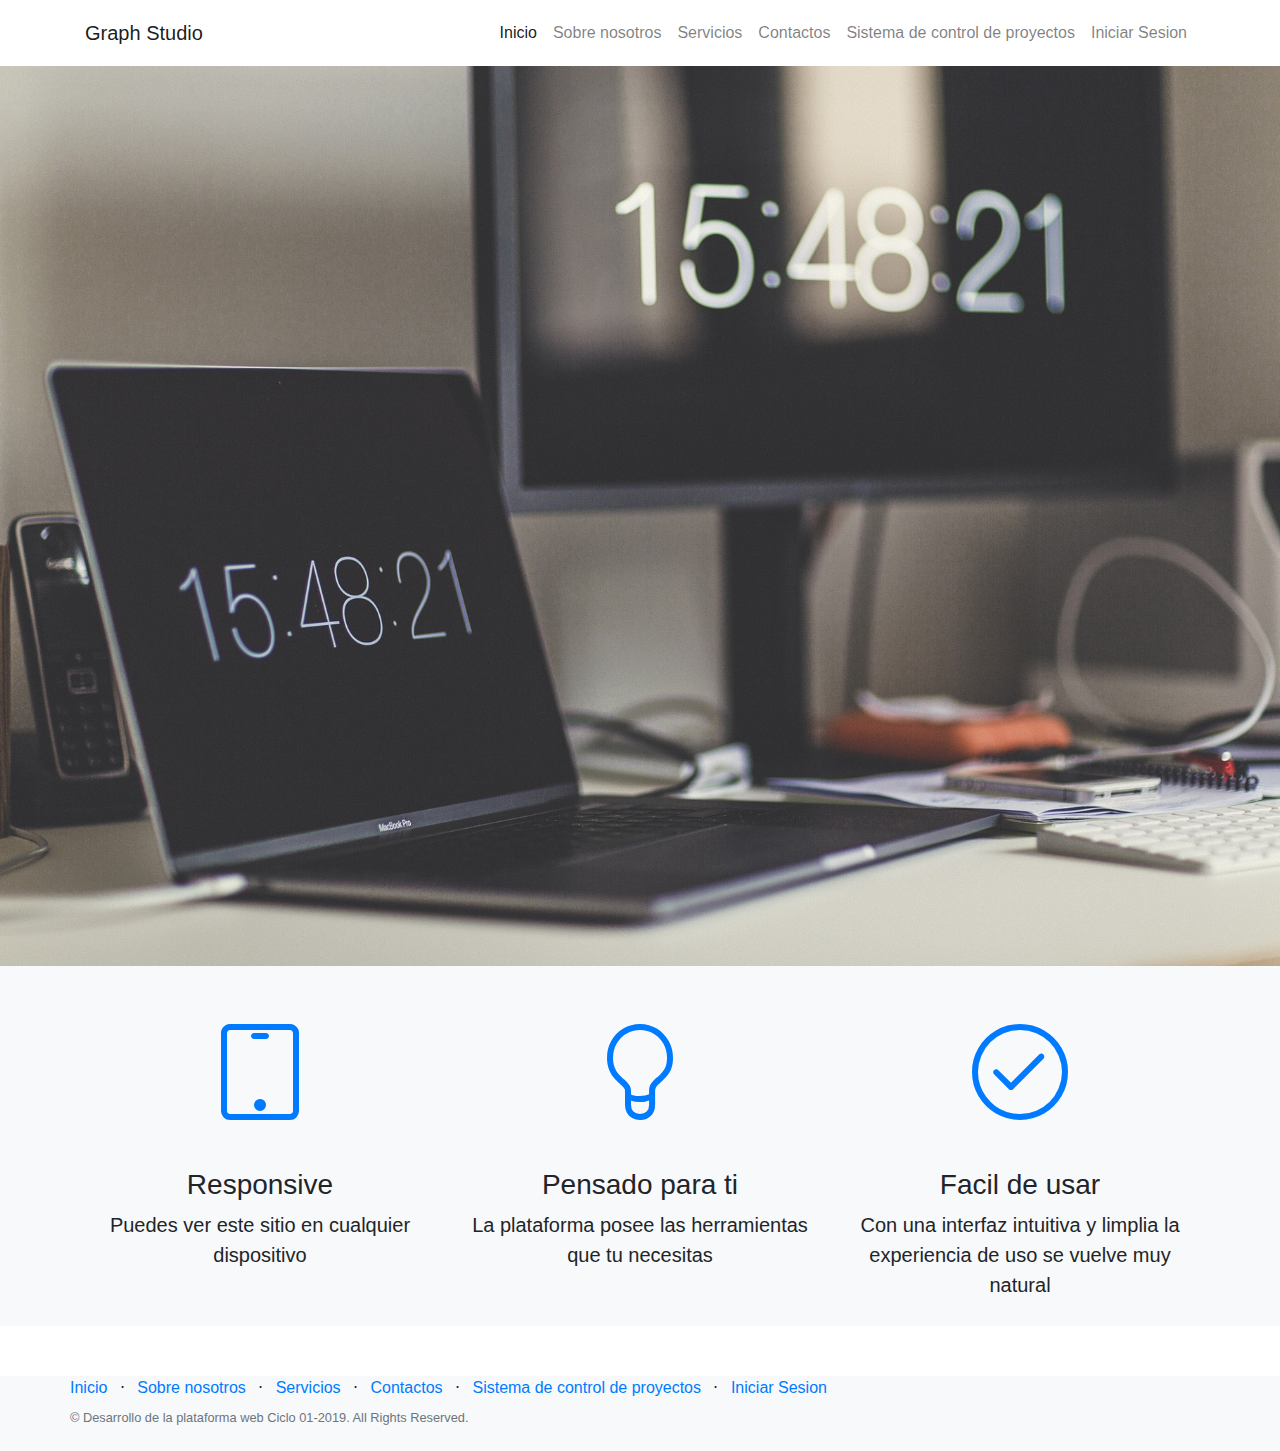
==== index.html @ 91e20348 "agregado todo hasta la fecha 6 de junio" ====
<!DOCTYPE html>
<html lang="es">

<head>
    <title>Graph Studio - Agencia Digital</title>
    <link rel="stylesheet" href="css/estilos.css">
    <link rel="stylesheet" href="https://stackpath.bootstrapcdn.com/bootstrap/4.3.1/css/bootstrap.min.css">
    <link href="css/simple-line-icons.css" rel="stylesheet" type="text/css">
     
 
</head>

<body>
    <div class="contenido-principal">
        <!--Navbar    --> 
        <header>
            <nav class="navbar navbar-expand-lg navbar-light  static-top">
                <div class="container">
                  <a class="navbar-brand" href="#">Graph Studio</a>
                  <button class="navbar-toggler" type="button" data-toggle="collapse" data-target="#navbarResponsive" aria-controls="navbarResponsive" aria-expanded="false" aria-label="Toggle navigation">
                        <span class="navbar-toggler-icon"></span>
                      </button>
                  <div class="collapse navbar-collapse" id="navbarResponsive">
                    <ul class="navbar-nav ml-auto">
                      <li class="nav-item active">
                        <a class="nav-link" href="index.hmtl">Inicio
                              <span class="sr-only">(current)</span>
                            </a>
                      </li>
                      <li class="nav-item">
                      <!--<a class='nav-link' href='login.php'>Log in</a>     --> 
                      <a class='nav-link' href='sobre-nosotros.html'><stronge>Sobre nosotros</stronge></a> 
                      </li>
                      <li class="nav-item">
                        <a class='nav-link' href='servicios.html'><stronge>Servicios</stronge></a>         
                        </li>
                        <li class="nav-item">
                            <a class='nav-link' href='contacto.html'>Contactos</a>         
                        </li>
                        <li class="nav-item">
                            <a class='nav-link' href='sistema-proyecto.html'>Sistema de control de proyectos</a>         
                        </li>
                      <li class="nav-item">
                      <a class='nav-link' href='login.html'><stronge>Iniciar Sesion</stronge></a>         
                      </li>        
                    </ul>
                  </div>
                </div>
              </nav>            
        </header>
        <section>
            <div class="hero">
            </div>
        </section>
          <!-- Seccion con iconos -->
 
    </div>
    <section class="features-icons bg-light text-center menu-icons">
        <div class="container">
          <div class="row">
            <div class="col-lg-4">
              <div class="features-icons-item mx-auto mb-5 mb-lg-0 mb-lg-3">
                <div class="features-icons-icon d-flex">
                  <i class="icon-screen-tablet m-auto text-primary"></i>
                </div>
                <h3>Responsive</h3>
                <p class="lead mb-0">Puedes ver este sitio en cualquier dispositivo</p>
              </div>
            </div>
            <div class="col-lg-4">
              <div class="features-icons-item mx-auto mb-5 mb-lg-0 mb-lg-3">
                <div class="features-icons-icon d-flex">
                  <i class="icon-bulb m-auto text-primary"></i>
                </div>
                <h3>Pensado para ti</h3>
                <p class="lead mb-0">La plataforma posee las herramientas que tu necesitas</p>
              </div>
            </div>
            <div class="col-lg-4">
              <div class="features-icons-item mx-auto mb-0 mb-lg-3">
                <div class="features-icons-icon d-flex">
                  <i class="icon-check m-auto text-primary"></i>
                </div>
                <h3>Facil de usar</h3>
                <p class="lead mb-0">Con una interfaz intuitiva y limplia la experiencia de uso se vuelve muy natural</p>
              </div>
            </div>
          </div>
        </div>
      </section>

  <!-- Footer -->
  <footer class="footer bg-light static-bottom">
    <div class="container">
      <div class="row">
        <div class=" h-100 text-center text-lg-left my-auto">
          <ul class="list-inline mb-2">
            <li class="list-inline-item">
              <a href="index.html">Inicio</a>
            </li>
            <li class="list-inline-item">&sdot;</li>
            <li class="list-inline-item">
              <a href="sobre-nosotros.html">Sobre nosotros</a>
            </li>
            <li class="list-inline-item">&sdot;</li>
            <li class="list-inline-item">
              <a href="servicios.html">Servicios</a>
            </li>
            <li class="list-inline-item">&sdot;</li>
            <li class="list-inline-item">
              <a href="contacto.html">Contactos</a>
            </li>
            <li class="list-inline-item">&sdot;</li>
            <li class="list-inline-item">
              <a href="sistema-proyecto">Sistema de control de proyectos</a>
            </li>
            <li class="list-inline-item">&sdot;</li>
            <li class="list-inline-item">
              <a href="login.html">Iniciar Sesion</a>
            </li>
          </ul>
          <p class="text-muted small mb-4 mb-lg-0">&copy; Desarrollo de la plataforma web Ciclo 01-2019. All Rights Reserved.</p>
        </div>
        <div class="col-lg-6 h-100 text-center text-lg-right my-auto">
          <ul class="list-inline mb-0">
            <li class="list-inline-item mr-3">
              <a href="#">
                <i class="fab fa-facebook fa-2x fa-fw"></i>
              </a>
            </li>
            <li class="list-inline-item mr-3">
              <a href="#">
                <i class="fab fa-twitter-square fa-2x fa-fw"></i>
              </a>
            </li>
            <li class="list-inline-item">
              <a href="#">
                <i class="fab fa-instagram fa-2x fa-fw"></i>
              </a>
            </li>
          </ul>
        </div>
      </div>
    </div>
  </footer>

  <!-- Bootstrap core JavaScript -->
  <script src="vendor/jquery/jquery.min.js"></script>
  <script src="vendor/bootstrap/js/bootstrap.bundle.min.js"></script>


</body>

</html>
---- css/estilos.css ----
body {
    padding: 0;
    margin: 0;

}

header {
    display: flex;
    justify-content: space-between;
    align-items: center;
    padding: 5px 25px;
}

ul {
    list-style: none;
}

.menu {
    display: flex;
    flex-wrap: wrap;
    align-items: center;
    
}

.menu-item {
    padding: 10px;
}

.menu-item a {
    color: #333;
    text-decoration: none;
}

.menu-item:hover a {
    color: #07abf3;
    cursor: pointer;
}

.hero {
    padding: 0;
    margin: 0;
    overflow: hidden;
    height: 100vh;
    background: url('../imagenes/hero.jpg');
    background-size: cover;
    background-position: center center;
    background-repeat: no-repeat;
}
.menu-icons{
    padding: 10px;
    margin-bottom: 50px;
}

/*Estilos del login*/
:root {
    --input-padding-x: 1.5rem;
    --input-padding-y: 0.75rem;
  }
  
  .login,
  .image {
    min-height: 100vh;
  }
  
  .bg-image {
    background-image: url('../imagenes/hero.jpg');
    background-size: cover;
    background-position: center;
  }
  
  .login-heading {
    font-weight: 300;
  }
  
  .btn-login {
    font-size: 0.9rem;
    letter-spacing: 0.05rem;
    padding: 0.75rem 1rem;
    border-radius: 1rem;
  }
  
  .form-label-group {
    position: relative;
    margin-bottom: 1rem;
  }
  
  .form-label-group>input,
  .form-label-group>label {
    padding: var(--input-padding-y) var(--input-padding-x);
    height: auto;
    border-radius: 2rem;
  }
  
  .form-label-group>label {
    position: absolute;
    top: 0;
    left: 0;
    display: block;
    width: 100%;
    margin-bottom: 0;
    /* Override default `<label>` margin */
    line-height: 1.5;
    color: #495057;
    cursor: text;
    /* Match the input under the label */
    border: 1px solid transparent;
    border-radius: .25rem;
    transition: all .1s ease-in-out;
  }
  
  .form-label-group input::-webkit-input-placeholder {
    color: transparent;
  }
  
  .form-label-group input:-ms-input-placeholder {
    color: transparent;
  }
  
  .form-label-group input::-ms-input-placeholder {
    color: transparent;
  }
  
  .form-label-group input::-moz-placeholder {
    color: transparent;
  }
  
  .form-label-group input::placeholder {
    color: transparent;
  }
  
  .form-label-group input:not(:placeholder-shown) {
    padding-top: calc(var(--input-padding-y) + var(--input-padding-y) * (2 / 3));
    padding-bottom: calc(var(--input-padding-y) / 3);
  }
  
  .form-label-group input:not(:placeholder-shown)~label {
    padding-top: calc(var(--input-padding-y) / 3);
    padding-bottom: calc(var(--input-padding-y) / 3);
    font-size: 12px;
    color: #777;
  }
  /*Estilos iconos*/

  .icon-color {
    color: #2000ff !important;
}

/*General*/
.space-order{
    height: 100px;
}
---- css/simple-line-icons.css ----
@font-face {
  font-family: 'simple-line-icons';
  src: url('fonts/Simple-Line-Icons.eot?v=2.4.0');
  src: url('fonts/Simple-Line-Icons.eot?v=2.4.0#iefix') format('embedded-opentype'), url('fonts/Simple-Line-Icons.woff2?v=2.4.0') format('woff2'), url('fonts/Simple-Line-Icons.ttf?v=2.4.0') format('truetype'), url('fonts/Simple-Line-Icons.woff?v=2.4.0') format('woff'), url('fonts/Simple-Line-Icons.svg?v=2.4.0#simple-line-icons') format('svg');
  font-weight: normal;
  font-style: normal;
}
/*
 Use the following CSS code if you want to have a class per icon.
 Instead of a list of all class selectors, you can use the generic [class*="icon-"] selector, but it's slower:
*/
.icon-user,
.icon-people,
.icon-user-female,
.icon-user-follow,
.icon-user-following,
.icon-user-unfollow,
.icon-login,
.icon-logout,
.icon-emotsmile,
.icon-phone,
.icon-call-end,
.icon-call-in,
.icon-call-out,
.icon-map,
.icon-location-pin,
.icon-direction,
.icon-directions,
.icon-compass,
.icon-layers,
.icon-menu,
.icon-list,
.icon-options-vertical,
.icon-options,
.icon-arrow-down,
.icon-arrow-left,
.icon-arrow-right,
.icon-arrow-up,
.icon-arrow-up-circle,
.icon-arrow-left-circle,
.icon-arrow-right-circle,
.icon-arrow-down-circle,
.icon-check,
.icon-clock,
.icon-plus,
.icon-minus,
.icon-close,
.icon-event,
.icon-exclamation,
.icon-organization,
.icon-trophy,
.icon-screen-smartphone,
.icon-screen-desktop,
.icon-plane,
.icon-notebook,
.icon-mustache,
.icon-mouse,
.icon-magnet,
.icon-energy,
.icon-disc,
.icon-cursor,
.icon-cursor-move,
.icon-crop,
.icon-chemistry,
.icon-speedometer,
.icon-shield,
.icon-screen-tablet,
.icon-magic-wand,
.icon-hourglass,
.icon-graduation,
.icon-ghost,
.icon-game-controller,
.icon-fire,
.icon-eyeglass,
.icon-envelope-open,
.icon-envelope-letter,
.icon-bell,
.icon-badge,
.icon-anchor,
.icon-wallet,
.icon-vector,
.icon-speech,
.icon-puzzle,
.icon-printer,
.icon-present,
.icon-playlist,
.icon-pin,
.icon-picture,
.icon-handbag,
.icon-globe-alt,
.icon-globe,
.icon-folder-alt,
.icon-folder,
.icon-film,
.icon-feed,
.icon-drop,
.icon-drawer,
.icon-docs,
.icon-doc,
.icon-diamond,
.icon-cup,
.icon-calculator,
.icon-bubbles,
.icon-briefcase,
.icon-book-open,
.icon-basket-loaded,
.icon-basket,
.icon-bag,
.icon-action-undo,
.icon-action-redo,
.icon-wrench,
.icon-umbrella,
.icon-trash,
.icon-tag,
.icon-support,
.icon-frame,
.icon-size-fullscreen,
.icon-size-actual,
.icon-shuffle,
.icon-share-alt,
.icon-share,
.icon-rocket,
.icon-question,
.icon-pie-chart,
.icon-pencil,
.icon-note,
.icon-loop,
.icon-home,
.icon-grid,
.icon-graph,
.icon-microphone,
.icon-music-tone-alt,
.icon-music-tone,
.icon-earphones-alt,
.icon-earphones,
.icon-equalizer,
.icon-like,
.icon-dislike,
.icon-control-start,
.icon-control-rewind,
.icon-control-play,
.icon-control-pause,
.icon-control-forward,
.icon-control-end,
.icon-volume-1,
.icon-volume-2,
.icon-volume-off,
.icon-calendar,
.icon-bulb,
.icon-chart,
.icon-ban,
.icon-bubble,
.icon-camrecorder,
.icon-camera,
.icon-cloud-download,
.icon-cloud-upload,
.icon-envelope,
.icon-eye,
.icon-flag,
.icon-heart,
.icon-info,
.icon-key,
.icon-link,
.icon-lock,
.icon-lock-open,
.icon-magnifier,
.icon-magnifier-add,
.icon-magnifier-remove,
.icon-paper-clip,
.icon-paper-plane,
.icon-power,
.icon-refresh,
.icon-reload,
.icon-settings,
.icon-star,
.icon-symbol-female,
.icon-symbol-male,
.icon-target,
.icon-credit-card,
.icon-paypal,
.icon-social-tumblr,
.icon-social-twitter,
.icon-social-facebook,
.icon-social-instagram,
.icon-social-linkedin,
.icon-social-pinterest,
.icon-social-github,
.icon-social-google,
.icon-social-reddit,
.icon-social-skype,
.icon-social-dribbble,
.icon-social-behance,
.icon-social-foursqare,
.icon-social-soundcloud,
.icon-social-spotify,
.icon-social-stumbleupon,
.icon-social-youtube,
.icon-social-dropbox,
.icon-social-vkontakte,
.icon-social-steam {
  font-family: 'simple-line-icons';
  speak: none;
  font-style: normal;
  font-weight: normal;
  font-variant: normal;
  text-transform: none;
  line-height: 2;
  font-size: 6rem; 
  /* Better Font Rendering =========== */
  -webkit-font-smoothing: antialiased;
  -moz-osx-font-smoothing: grayscale;
}
.icon-user:before {
  content: "\e005";
}
.icon-people:before {
  content: "\e001";
}
.icon-user-female:before {
  content: "\e000";
}
.icon-user-follow:before {
  content: "\e002";
}
.icon-user-following:before {
  content: "\e003";
}
.icon-user-unfollow:before {
  content: "\e004";
}
.icon-login:before {
  content: "\e066";
}
.icon-logout:before {
  content: "\e065";
}
.icon-emotsmile:before {
  content: "\e021";
}
.icon-phone:before {
  content: "\e600";
}
.icon-call-end:before {
  content: "\e048";
}
.icon-call-in:before {
  content: "\e047";
}
.icon-call-out:before {
  content: "\e046";
}
.icon-map:before {
  content: "\e033";
}
.icon-location-pin:before {
  content: "\e096";
}
.icon-direction:before {
  content: "\e042";
}
.icon-directions:before {
  content: "\e041";
}
.icon-compass:before {
  content: "\e045";
}
.icon-layers:before {
  content: "\e034";
}
.icon-menu:before {
  content: "\e601";
}
.icon-list:before {
  content: "\e067";
}
.icon-options-vertical:before {
  content: "\e602";
}
.icon-options:before {
  content: "\e603";
}
.icon-arrow-down:before {
  content: "\e604";
}
.icon-arrow-left:before {
  content: "\e605";
}
.icon-arrow-right:before {
  content: "\e606";
}
.icon-arrow-up:before {
  content: "\e607";
}
.icon-arrow-up-circle:before {
  content: "\e078";
}
.icon-arrow-left-circle:before {
  content: "\e07a";
}
.icon-arrow-right-circle:before {
  content: "\e079";
}
.icon-arrow-down-circle:before {
  content: "\e07b";
}
.icon-check:before {
  content: "\e080";
}
.icon-clock:before {
  content: "\e081";
}
.icon-plus:before {
  content: "\e095";
}
.icon-minus:before {
  content: "\e615";
}
.icon-close:before {
  content: "\e082";
}
.icon-event:before {
  content: "\e619";
}
.icon-exclamation:before {
  content: "\e617";
}
.icon-organization:before {
  content: "\e616";
}
.icon-trophy:before {
  content: "\e006";
}
.icon-screen-smartphone:before {
  content: "\e010";
}
.icon-screen-desktop:before {
  content: "\e011";
}
.icon-plane:before {
  content: "\e012";
}
.icon-notebook:before {
  content: "\e013";
}
.icon-mustache:before {
  content: "\e014";
}
.icon-mouse:before {
  content: "\e015";
}
.icon-magnet:before {
  content: "\e016";
}
.icon-energy:before {
  content: "\e020";
}
.icon-disc:before {
  content: "\e022";
}
.icon-cursor:before {
  content: "\e06e";
}
.icon-cursor-move:before {
  content: "\e023";
}
.icon-crop:before {
  content: "\e024";
}
.icon-chemistry:before {
  content: "\e026";
}
.icon-speedometer:before {
  content: "\e007";
}
.icon-shield:before {
  content: "\e00e";
}
.icon-screen-tablet:before {
  content: "\e00f";
}
.icon-magic-wand:before {
  content: "\e017";
}
.icon-hourglass:before {
  content: "\e018";
}
.icon-graduation:before {
  content: "\e019";
}
.icon-ghost:before {
  content: "\e01a";
}
.icon-game-controller:before {
  content: "\e01b";
}
.icon-fire:before {
  content: "\e01c";
}
.icon-eyeglass:before {
  content: "\e01d";
}
.icon-envelope-open:before {
  content: "\e01e";
}
.icon-envelope-letter:before {
  content: "\e01f";
}
.icon-bell:before {
  content: "\e027";
}
.icon-badge:before {
  content: "\e028";
}
.icon-anchor:before {
  content: "\e029";
}
.icon-wallet:before {
  content: "\e02a";
}
.icon-vector:before {
  content: "\e02b";
}
.icon-speech:before {
  content: "\e02c";
}
.icon-puzzle:before {
  content: "\e02d";
}
.icon-printer:before {
  content: "\e02e";
}
.icon-present:before {
  content: "\e02f";
}
.icon-playlist:before {
  content: "\e030";
}
.icon-pin:before {
  content: "\e031";
}
.icon-picture:before {
  content: "\e032";
}
.icon-handbag:before {
  content: "\e035";
}
.icon-globe-alt:before {
  content: "\e036";
}
.icon-globe:before {
  content: "\e037";
}
.icon-folder-alt:before {
  content: "\e039";
}
.icon-folder:before {
  content: "\e089";
}
.icon-film:before {
  content: "\e03a";
}
.icon-feed:before {
  content: "\e03b";
}
.icon-drop:before {
  content: "\e03e";
}
.icon-drawer:before {
  content: "\e03f";
}
.icon-docs:before {
  content: "\e040";
}
.icon-doc:before {
  content: "\e085";
}
.icon-diamond:before {
  content: "\e043";
}
.icon-cup:before {
  content: "\e044";
}
.icon-calculator:before {
  content: "\e049";
}
.icon-bubbles:before {
  content: "\e04a";
}
.icon-briefcase:before {
  content: "\e04b";
}
.icon-book-open:before {
  content: "\e04c";
}
.icon-basket-loaded:before {
  content: "\e04d";
}
.icon-basket:before {
  content: "\e04e";
}
.icon-bag:before {
  content: "\e04f";
}
.icon-action-undo:before {
  content: "\e050";
}
.icon-action-redo:before {
  content: "\e051";
}
.icon-wrench:before {
  content: "\e052";
}
.icon-umbrella:before {
  content: "\e053";
}
.icon-trash:before {
  content: "\e054";
}
.icon-tag:before {
  content: "\e055";
}
.icon-support:before {
  content: "\e056";
}
.icon-frame:before {
  content: "\e038";
}
.icon-size-fullscreen:before {
  content: "\e057";
}
.icon-size-actual:before {
  content: "\e058";
}
.icon-shuffle:before {
  content: "\e059";
}
.icon-share-alt:before {
  content: "\e05a";
}
.icon-share:before {
  content: "\e05b";
}
.icon-rocket:before {
  content: "\e05c";
}
.icon-question:before {
  content: "\e05d";
}
.icon-pie-chart:before {
  content: "\e05e";
}
.icon-pencil:before {
  content: "\e05f";
}
.icon-note:before {
  content: "\e060";
}
.icon-loop:before {
  content: "\e064";
}
.icon-home:before {
  content: "\e069";
}
.icon-grid:before {
  content: "\e06a";
}
.icon-graph:before {
  content: "\e06b";
}
.icon-microphone:before {
  content: "\e063";
}
.icon-music-tone-alt:before {
  content: "\e061";
}
.icon-music-tone:before {
  content: "\e062";
}
.icon-earphones-alt:before {
  content: "\e03c";
}
.icon-earphones:before {
  content: "\e03d";
}
.icon-equalizer:before {
  content: "\e06c";
}
.icon-like:before {
  content: "\e068";
}
.icon-dislike:before {
  content: "\e06d";
}
.icon-control-start:before {
  content: "\e06f";
}
.icon-control-rewind:before {
  content: "\e070";
}
.icon-control-play:before {
  content: "\e071";
}
.icon-control-pause:before {
  content: "\e072";
}
.icon-control-forward:before {
  content: "\e073";
}
.icon-control-end:before {
  content: "\e074";
}
.icon-volume-1:before {
  content: "\e09f";
}
.icon-volume-2:before {
  content: "\e0a0";
}
.icon-volume-off:before {
  content: "\e0a1";
}
.icon-calendar:before {
  content: "\e075";
}
.icon-bulb:before {
  content: "\e076";
}
.icon-chart:before {
  content: "\e077";
}
.icon-ban:before {
  content: "\e07c";
}
.icon-bubble:before {
  content: "\e07d";
}
.icon-camrecorder:before {
  content: "\e07e";
}
.icon-camera:before {
  content: "\e07f";
}
.icon-cloud-download:before {
  content: "\e083";
}
.icon-cloud-upload:before {
  content: "\e084";
}
.icon-envelope:before {
  content: "\e086";
}
.icon-eye:before {
  content: "\e087";
}
.icon-flag:before {
  content: "\e088";
}
.icon-heart:before {
  content: "\e08a";
}
.icon-info:before {
  content: "\e08b";
}
.icon-key:before {
  content: "\e08c";
}
.icon-link:before {
  content: "\e08d";
}
.icon-lock:before {
  content: "\e08e";
}
.icon-lock-open:before {
  content: "\e08f";
}
.icon-magnifier:before {
  content: "\e090";
}
.icon-magnifier-add:before {
  content: "\e091";
}
.icon-magnifier-remove:before {
  content: "\e092";
}
.icon-paper-clip:before {
  content: "\e093";
}
.icon-paper-plane:before {
  content: "\e094";
}
.icon-power:before {
  content: "\e097";
}
.icon-refresh:before {
  content: "\e098";
}
.icon-reload:before {
  content: "\e099";
}
.icon-settings:before {
  content: "\e09a";
}
.icon-star:before {
  content: "\e09b";
}
.icon-symbol-female:before {
  content: "\e09c";
}
.icon-symbol-male:before {
  content: "\e09d";
}
.icon-target:before {
  content: "\e09e";
}
.icon-credit-card:before {
  content: "\e025";
}
.icon-paypal:before {
  content: "\e608";
}
.icon-social-tumblr:before {
  content: "\e00a";
}
.icon-social-twitter:before {
  content: "\e009";
}
.icon-social-facebook:before {
  content: "\e00b";
}
.icon-social-instagram:before {
  content: "\e609";
}
.icon-social-linkedin:before {
  content: "\e60a";
}
.icon-social-pinterest:before {
  content: "\e60b";
}
.icon-social-github:before {
  content: "\e60c";
}
.icon-social-google:before {
  content: "\e60d";
}
.icon-social-reddit:before {
  content: "\e60e";
}
.icon-social-skype:before {
  content: "\e60f";
}
.icon-social-dribbble:before {
  content: "\e00d";
}
.icon-social-behance:before {
  content: "\e610";
}
.icon-social-foursqare:before {
  content: "\e611";
}
.icon-social-soundcloud:before {
  content: "\e612";
}
.icon-social-spotify:before {
  content: "\e613";
}
.icon-social-stumbleupon:before {
  content: "\e614";
}
.icon-social-youtube:before {
  content: "\e008";
}
.icon-social-dropbox:before {
  content: "\e00c";
}
.icon-social-vkontakte:before {
  content: "\e618";
}
.icon-social-steam:before {
  content: "\e620";
}
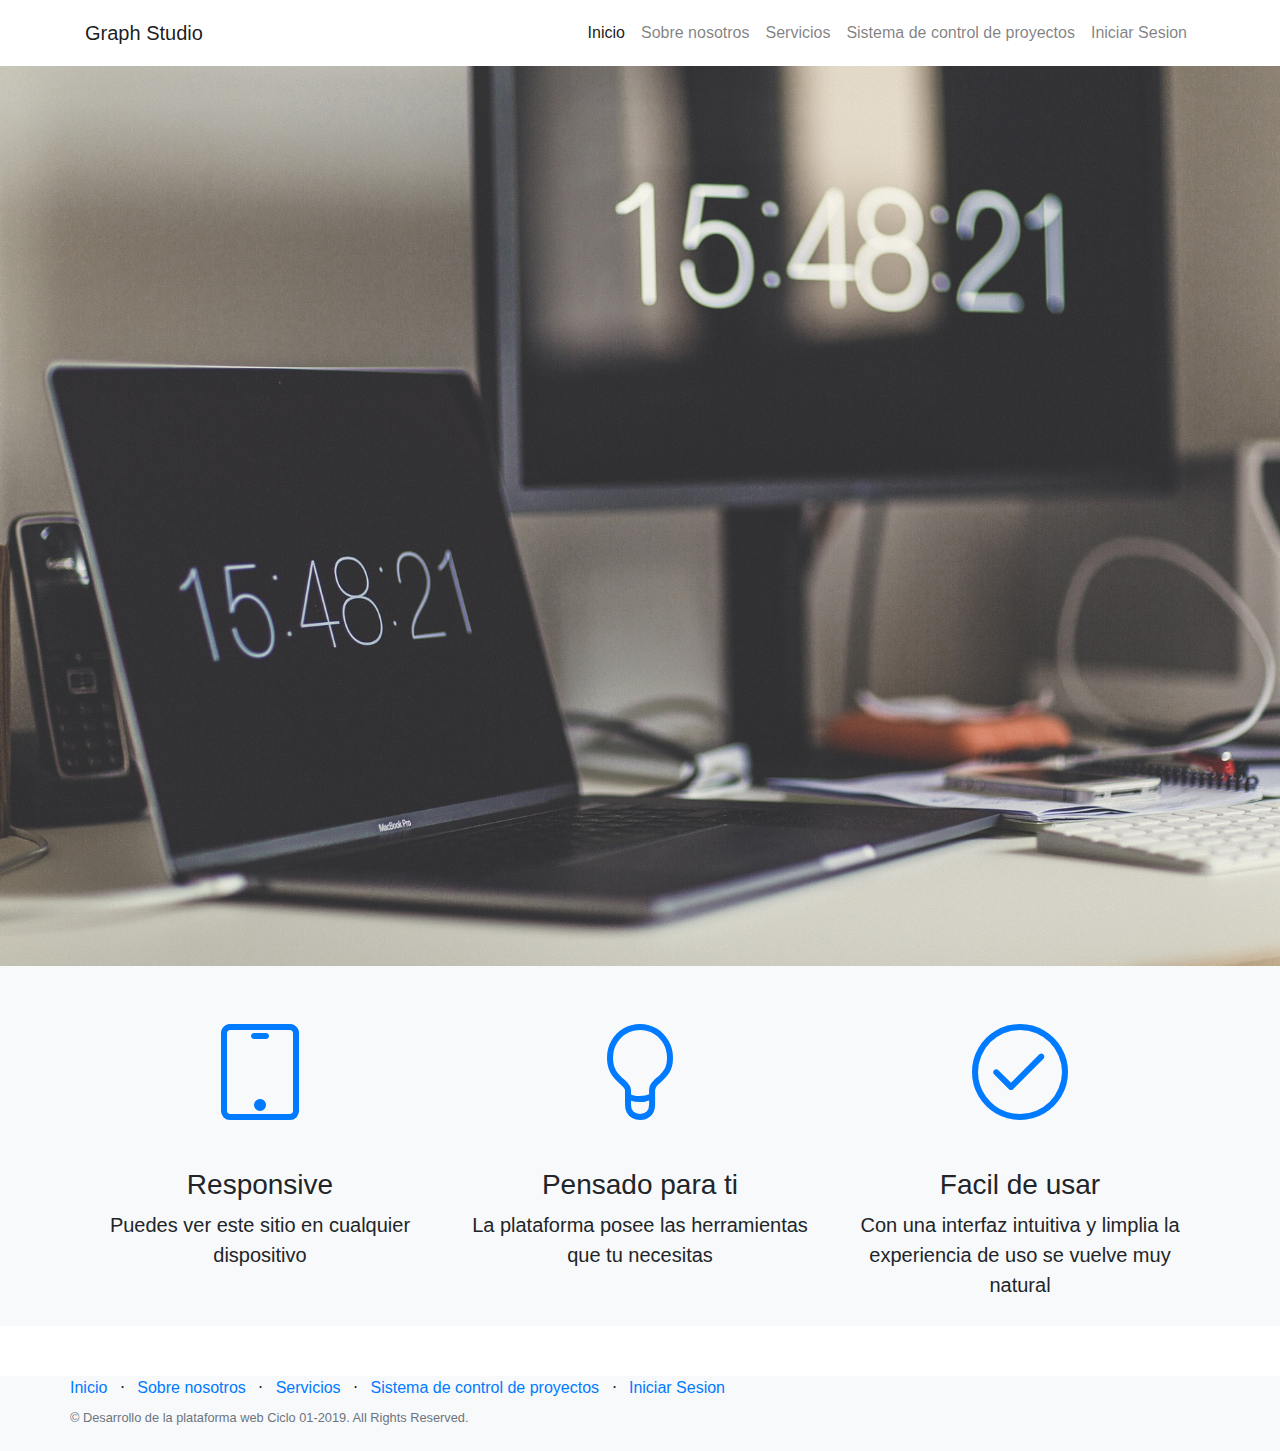
==== commit 72b0d8f7: "Reestructuracion de carpetas, comprobacion de usuario existente" ====
--- a/index.html
+++ b/index.html
@@ -2,6 +2,9 @@
 <html lang="es">
 
 <head>
+    <meta charset="UTF-8">
+    <meta name="viewport" content="width=device-width, initial-scale=1.0">
+    <meta http-equiv="X-UA-Compatible" content="ie=edge">
     <title>Graph Studio - Agencia Digital</title>
     <link rel="stylesheet" href="css/estilos.css">
     <link rel="stylesheet" href="https://stackpath.bootstrapcdn.com/bootstrap/4.3.1/css/bootstrap.min.css">
@@ -33,10 +36,7 @@
                       </li>
                       <li class="nav-item">
                         <a class='nav-link' href='servicios.html'><stronge>Servicios</stronge></a>         
-                        </li>
-                        <li class="nav-item">
-                            <a class='nav-link' href='contacto.html'>Contactos</a>         
-                        </li>
+                        </li>                        
                         <li class="nav-item">
                             <a class='nav-link' href='sistema-proyecto.html'>Sistema de control de proyectos</a>         
                         </li>
@@ -106,10 +106,7 @@
             <li class="list-inline-item">
               <a href="servicios.html">Servicios</a>
             </li>
-            <li class="list-inline-item">&sdot;</li>
-            <li class="list-inline-item">
-              <a href="contacto.html">Contactos</a>
-            </li>
+            
             <li class="list-inline-item">&sdot;</li>
             <li class="list-inline-item">
               <a href="sistema-proyecto">Sistema de control de proyectos</a>
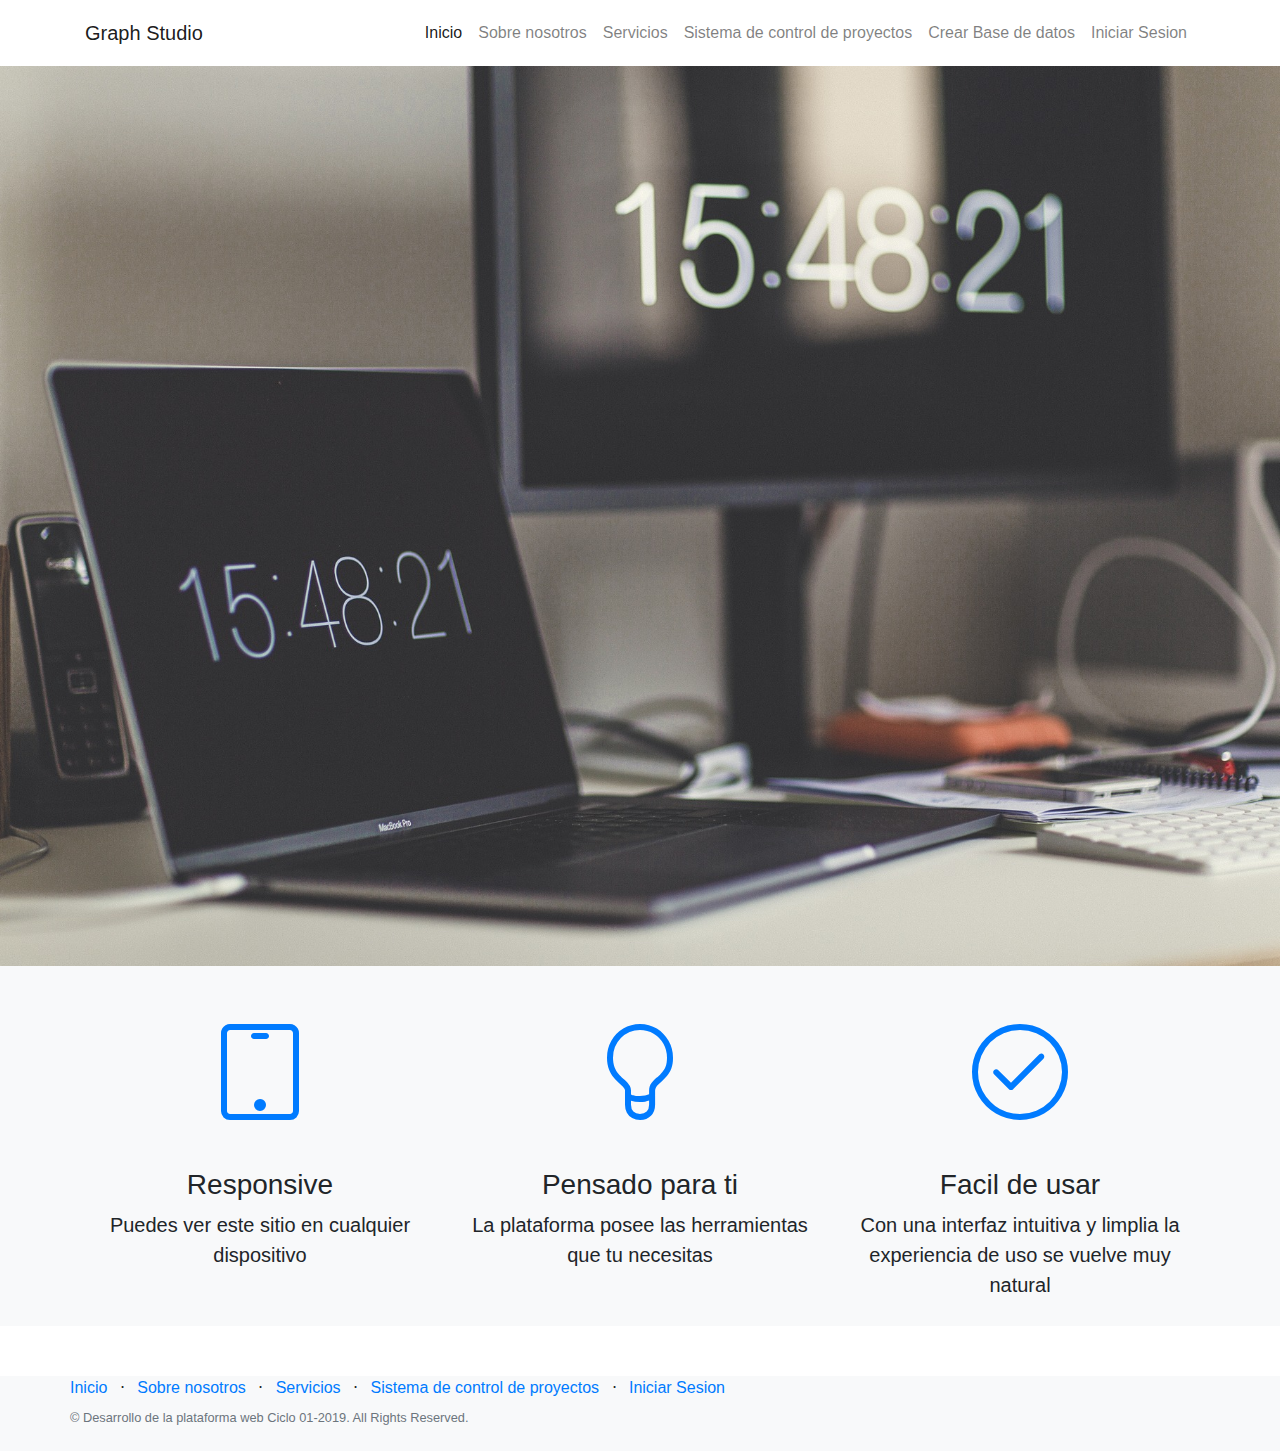
==== commit 5439f827: "Creacion de seccion crear base de datos y completar ls mantenimientos" ====
--- a/index.html
+++ b/index.html
@@ -40,6 +40,9 @@
                         <li class="nav-item">
                             <a class='nav-link' href='sistema-proyecto.html'>Sistema de control de proyectos</a>         
                         </li>
+                        <li class="nav-item">
+                          <a class='nav-link' href='creardb.php'>Crear Base de datos</a>         
+                      </li>
                       <li class="nav-item">
                       <a class='nav-link' href='login.html'><stronge>Iniciar Sesion</stronge></a>         
                       </li>        
